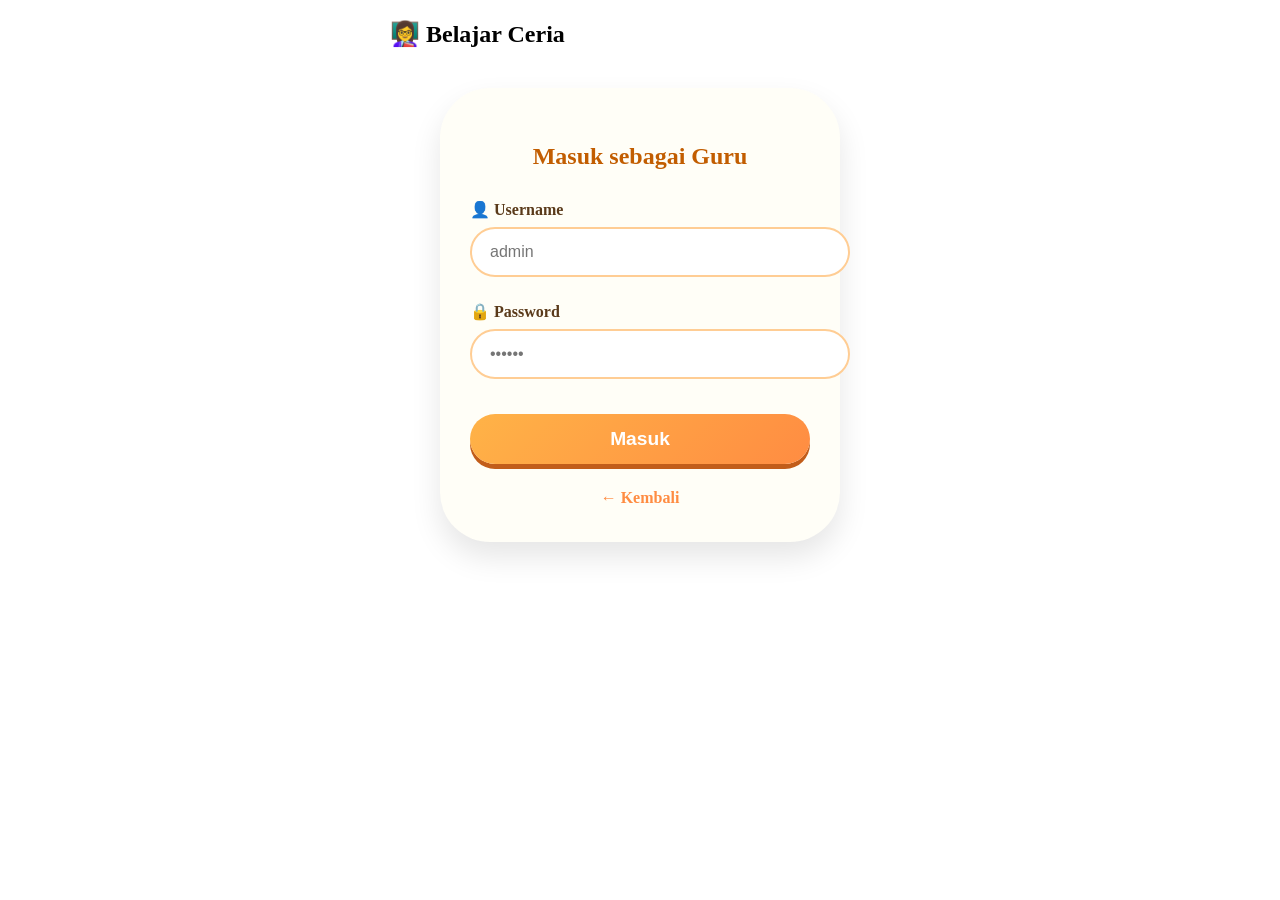
==== guru/dashboard.html @ c37fb33f "Add files via upload" ====
<!DOCTYPE html>
<html lang="id">
<head>
  <meta charset="UTF-8">
  <meta name="viewport" content="width=device-width, initial-scale=1.0, user-scalable=yes">
  <title>Dashboard Guru | Belajar Ceria</title>
  <link rel="stylesheet" href="../css/style-umum.css">
  <link href="https://fonts.googleapis.com/css2?family=Comic+Neue:wght@400;700&display=swap" rel="stylesheet">
  <style>
    .stats-container {
      background: #fef7e6;
      border-radius: 50px;
      padding: 1.5rem;
    }
    
    /* Tabel wrapper dengan scroll VERTIKAL */
    .table-wrapper {
      max-height: 450px;
      overflow-y: auto;
      overflow-x: auto;
      border-radius: 30px;
      margin-top: 15px;
      border: 1px solid #ffdd99;
    }
    
    table {
      width: 100%;
      border-collapse: collapse;
      background: white;
      min-width: 900px;
    }
    
    th {
      background: #ffb347;
      color: white;
      padding: 12px 10px;
      font-weight: bold;
      position: sticky;
      top: 0;
      z-index: 10;
      white-space: nowrap;
    }
    
    td {
      padding: 10px 8px;
      text-align: center;
      border-bottom: 1px solid #f0e0c0;
      white-space: nowrap;
    }
    
    .progress-bar {
      background: #eee;
      border-radius: 20px;
      height: 20px;
      width: 100%;
      min-width: 80px;
      overflow: hidden;
    }
    .progress-fill {
      background: #4caf50;
      height: 100%;
      border-radius: 20px;
    }
    .detail-btn {
      background: #ffb347;
      border: none;
      padding: 5px 12px;
      border-radius: 30px;
      color: white;
      cursor: pointer;
      font-size: 0.75rem;
    }
    .add-btn {
      background: #4caf50;
      border: none;
      padding: 10px 20px;
      border-radius: 40px;
      color: white;
      font-weight: bold;
      cursor: pointer;
      margin-top: 20px;
    }
    .reset-btn {
      background: #ff8c42;
      border: none;
      padding: 10px 20px;
      border-radius: 40px;
      color: white;
      font-weight: bold;
      cursor: pointer;
      margin-top: 20px;
      margin-left: 10px;
    }
    .filter-buttons {
      display: flex;
      gap: 10px;
      margin-bottom: 15px;
      flex-wrap: wrap;
    }
    .filter-btn {
      background: #ffe0b5;
      border: none;
      padding: 6px 15px;
      border-radius: 30px;
      cursor: pointer;
      font-size: 0.85rem;
    }
    .filter-btn.active {
      background: #ffb347;
      color: white;
    }
    .badge-small {
      display: inline-block;
      background: #ffb347;
      border-radius: 20px;
      padding: 2px 8px;
      font-size: 0.7rem;
      color: white;
    }
    .info-text {
      text-align: center;
      margin-top: 10px;
      font-size: 0.8rem;
      color: #8B5E3C;
    }
    
    @media (max-width: 600px) {
      .stats-container { padding: 1rem; }
      .table-wrapper { max-height: 350px; }
      .filter-btn { padding: 4px 10px; font-size: 0.7rem; }
      th, td { padding: 6px 4px; font-size: 0.7rem; }
      .detail-btn { padding: 3px 8px; font-size: 0.65rem; }
    }
  </style>
</head>
<body>
<div class="app-container">
  <div class="header">
    <div class="logo"><h2>👩‍🏫 Panel Guru</h2></div>
    <div class="user-info">
      <span>👨‍🏫 Admin</span>
      <button class="logout-btn" onclick="logoutGuru()">🚪 Keluar</button>
    </div>
  </div>
  <div class="main-content" id="mainContent"></div>
</div>

<script src="../js/data.js"></script>
<script src="../js/guru.js"></script>
<script>
    let currentFilter = "semua";
    
    function getStudentStats() {
      let stats = [];
      for (let student of studentsList) {
        let progress = getStudentProgress(student);
        let writeCount = progress.writeCount || 0;
        let writtenCount = (progress.writtenLetters || []).length;
        let readCount = progress.readCount || 0;
        let mathCount = progress.mathCount || 0;
        let totalAktivitas = writeCount + readCount + mathCount;
        let earnedCount = (progress.achievements || []).length;
        let totalAchievements = achievements.length;
        
        stats.push({
          nama: student,
          menulis: writeCount,
          hurufDikuasai: writtenCount,
          membaca: readCount,
          berhitung: mathCount,
          totalAktivitas: totalAktivitas,
          lencana: earnedCount,
          totalLencana: totalAchievements,
          persenHuruf: Math.round((writtenCount / 26) * 100)
        });
      }
      
      // Urutkan berdasarkan nama A-Z
      stats.sort((a, b) => a.nama.localeCompare(b.nama, 'id'));
      
      return stats;
    }
    
    function renderDashboard() {
      let allStats = getStudentStats();
      
      // Filter
      let filteredStats = allStats;
      if (currentFilter === "aktif") {
        filteredStats = allStats.filter(s => s.totalAktivitas > 0);
      } else if (currentFilter === "perlu") {
        filteredStats = allStats.filter(s => s.persenHuruf < 25);
      }
      
      let html = `
        <div class="stats-container">
          <h2 style="color:#5a3a1a; margin-bottom:15px;">📊 Progress Belajar Murid</h2>
          
          <div class="filter-buttons">
            <button class="filter-btn ${currentFilter === 'semua' ? 'active' : ''}" onclick="setFilter('semua')">📋 Semua (${allStats.length})</button>
            <button class="filter-btn ${currentFilter === 'aktif' ? 'active' : ''}" onclick="setFilter('aktif')">⭐ Aktif (${allStats.filter(s=>s.totalAktivitas>0).length})</button>
            <button class="filter-btn ${currentFilter === 'perlu' ? 'active' : ''}" onclick="setFilter('perlu')">📖 Perlu Bimbingan (${allStats.filter(s=>s.persenHuruf<25).length})</button>
          </div>
          
          <div class="table-wrapper">
            <table>
              <thead>
                <tr>
                  <th>No</th>
                  <th>Nama</th>
                  <th>✍️ Menulis</th>
                  <th>🔤 Huruf</th>
                  <th>📖 Membaca</th>
                  <th>🔢 Berhitung</th>
                  <th>📊 Progres</th>
                  <th>🏆 Lencana</th>
                  <th>⭐ Total</th>
                  <th>Aksi</th>
                </tr>
              </thead>
              <tbody>
      `;
      
      let no = 1;
      for (let s of filteredStats) {
        let progresWarna = s.persenHuruf >= 50 ? "#4caf50" : (s.persenHuruf >= 25 ? "#ff9800" : "#f44336");
        html += `
          <tr>
            <td>${no++}</td>
            <td><strong>${s.nama}</strong></td>
            <td>${s.menulis}x</td>
            <td>${s.hurufDikuasai}/26</td>
            <td>${s.membaca}x</td>
            <td>${s.berhitung}x</td>
            <td>
              <div class="progress-bar">
                <div class="progress-fill" style="width: ${s.persenHuruf}%; background: ${progresWarna};"></div>
              </div>
              <span style="font-size:0.65rem;">${s.persenHuruf}%</span>
            </td>
            <td><span class="badge-small">${s.lencana}/${s.totalLencana}</span></td>
            <td><strong>${s.totalAktivitas}</strong></td>
            <td><button class="detail-btn" onclick="lihatDetail('${s.nama}')">Detail</button></td>
          </tr>
        `;
      }
      
      if (filteredStats.length === 0) {
        html += `<tr><td colspan="10" style="text-align:center;">Belum ada data murid</td></tr>`;
      }
      
      html += `
              </tbody>
            </table>
          </div>
          <div class="info-text">
            Total ${filteredStats.length} murid
          </div>
          
          <div style="margin-top: 20px; display: flex; gap: 15px; justify-content: center; flex-wrap: wrap;">
            <button class="add-btn" onclick="tambahMurid()">➕ Tambah Murid Baru</button>
            <button class="reset-btn" onclick="resetDataGuru()">🔄 Reset Semua Data</button>
          </div>
          <div id="msg" class="message" style="margin-top:15px;"></div>
        </div>
      `;
      
      document.getElementById("mainContent").innerHTML = html;
    }
    
    function setFilter(filter) {
      currentFilter = filter;
      renderDashboard();
    }
    
    function tambahMurid() {
      let newName = prompt("Masukkan nama murid baru:");
      if (newName && newName.trim()) {
        // Kapitalisasi huruf pertama
        let formattedName = newName.trim().charAt(0).toUpperCase() + newName.trim().slice(1).toLowerCase();
        if (addStudent(formattedName)) {
          document.getElementById("msg").className = "message success";
          document.getElementById("msg").innerHTML = `✅ Murid ${formattedName} berhasil ditambahkan!`;
          setTimeout(() => renderDashboard(), 1000);
        } else {
          document.getElementById("msg").className = "message error";
          document.getElementById("msg").innerHTML = `❌ Nama ${formattedName} sudah ada!`;
        }
      }
    }
    
    function resetDataGuru() {
      if (confirm("Yakin ingin mereset semua data? Semua progress murid akan hilang!")) {
        localStorage.clear();
        alert("Data telah direset! Halaman akan dimuat ulang.");
        window.location.reload();
      }
    }
    
    function lihatDetail(nama) {
      window.location.href = `detail-murid.html?nama=${encodeURIComponent(nama)}`;
    }
    
    function logoutGuru() {
      sessionStorage.removeItem("bc_teacher_logged");
      window.location.href = "login.html";
    }
    
    // Cek auth
    if (sessionStorage.getItem("bc_teacher_logged") !== "true") {
      window.location.href = "login.html";
    }
    
    renderDashboard();
    
    window.setFilter = setFilter;
    window.tambahMurid = tambahMurid;
    window.resetDataGuru = resetDataGuru;
    window.lihatDetail = lihatDetail;
    window.logoutGuru = logoutGuru;
</script>
</body>
</html>
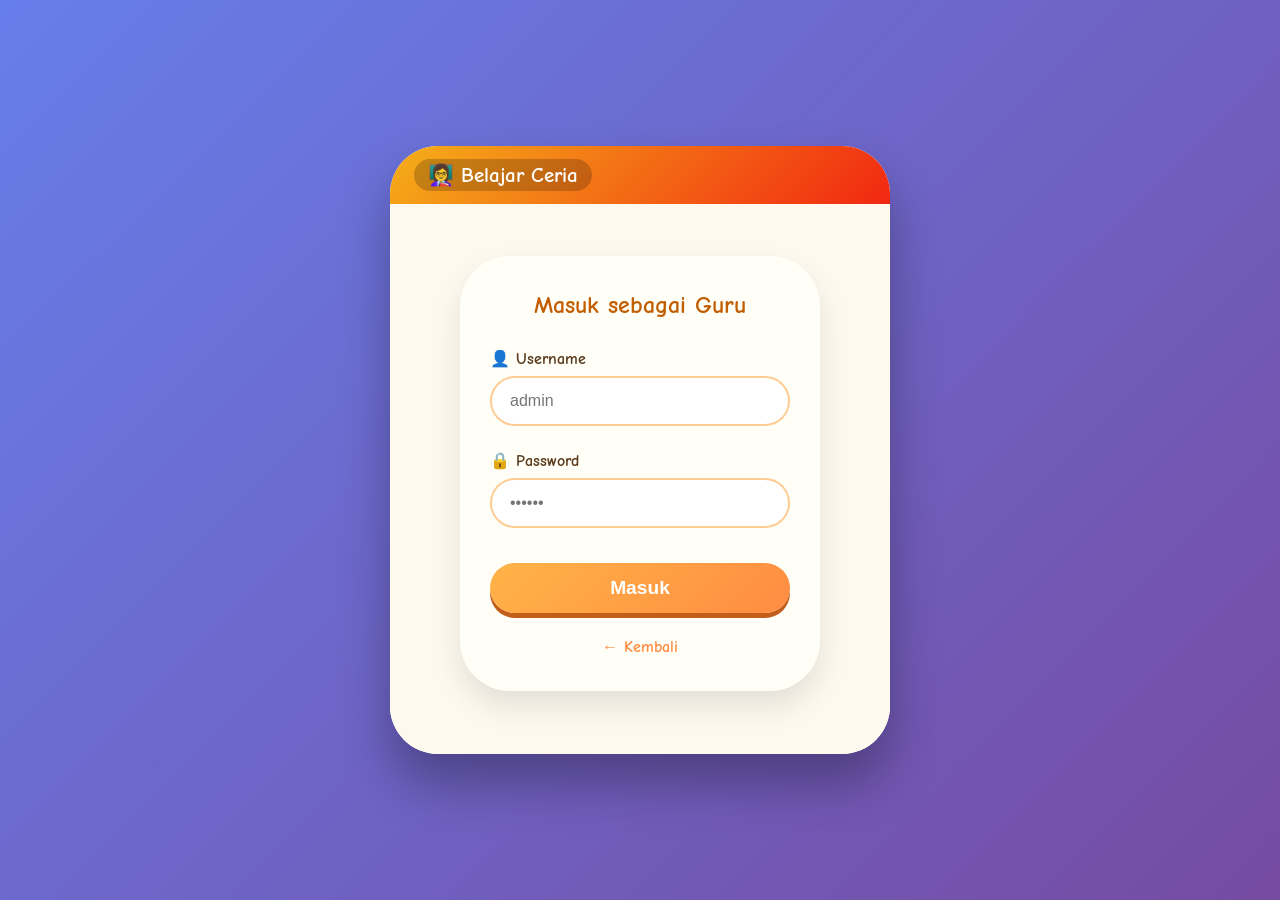
==== commit 7ccc5168: "modul" ====
--- a/guru/dashboard.html
+++ b/guru/dashboard.html
@@ -145,7 +145,7 @@
   <div class="main-content" id="mainContent"></div>
 </div>
 
-<script src="../js/data.js"></script>
+<script type="module" src="../js/data.js"></script>
 <script src="../js/guru.js"></script>
 <script>
     let currentFilter = "semua";
@@ -320,4 +320,4 @@
     window.logoutGuru = logoutGuru;
 </script>
 </body>
-</html>+</html>
--- a/css/style-umum.css
+++ b/css/style-umum.css
@@ -0,0 +1,284 @@
+* {
+  margin: 0;
+  padding: 0;
+  box-sizing: border-box;
+}
+
+body {
+  background: linear-gradient(135deg, #667eea 0%, #764ba2 100%);
+  min-height: 100vh;
+  padding: 16px;
+  display: flex;
+  justify-content: center;
+  align-items: center;
+  font-family: 'Comic Neue', 'Comic Sans MS', 'Chalkboard SE', 'Poppins', sans-serif;
+}
+
+.app-container {
+  max-width: 1300px;
+  width: 100%;
+  background: white;
+  border-radius: 48px;
+  box-shadow: 0 30px 50px rgba(0,0,0,0.3);
+  overflow: hidden;
+}
+
+.header {
+  background: linear-gradient(135deg, #f5af19, #f12711);
+  padding: 0.8rem 1.5rem;
+  display: flex;
+  justify-content: space-between;
+  align-items: center;
+  flex-wrap: wrap;
+  gap: 10px;
+}
+
+.logo h2 {
+  font-size: 1.3rem;
+  color: white;
+  background: rgba(0,0,0,0.2);
+  padding: 4px 14px;
+  border-radius: 40px;
+}
+
+.user-info {
+  background: rgba(255,255,255,0.9);
+  padding: 4px 14px;
+  border-radius: 40px;
+  font-weight: bold;
+  display: flex;
+  align-items: center;
+  gap: 10px;
+  color: #f12711;
+}
+
+.logout-btn {
+  background: #ff8888;
+  border: none;
+  padding: 4px 12px;
+  border-radius: 30px;
+  color: white;
+  font-weight: bold;
+  cursor: pointer;
+  text-decoration: none;
+}
+
+.main-content {
+  padding: 2rem;
+  min-height: 550px;
+  background: #fef9ef;
+}
+
+/* Tombol umum */
+.btn {
+  background: linear-gradient(135deg, #ffb347, #ff8c42);
+  border: none;
+  padding: 10px 24px;
+  border-radius: 40px;
+  font-weight: bold;
+  color: white;
+  cursor: pointer;
+  text-decoration: none;
+  display: inline-block;
+  font-family: inherit;
+}
+
+.btn-back {
+  background: #ff8c42;
+  margin-bottom: 15px;
+}
+
+.btn-danger {
+  background: #ff8888;
+}
+
+/* Grid untuk dashboard */
+.dashboard-grid {
+  display: grid;
+  grid-template-columns: repeat(auto-fit, minmax(160px, 1fr));
+  gap: 1.2rem;
+  margin-top: 1.5rem;
+}
+
+.card {
+  background: linear-gradient(145deg, #ffffff, #fff5e6);
+  border-radius: 50px;
+  padding: 1.2rem 0.8rem;
+  text-align: center;
+  cursor: pointer;
+  box-shadow: 0 10px 0 #b97f2e;
+  border: 2px solid #ffd966;
+  transition: 0.05s linear;
+}
+
+.card:active {
+  transform: translateY(4px);
+  box-shadow: 0 5px 0 #b97f2e;
+}
+
+.card-emoji {
+  font-size: 3rem;
+}
+
+.card-title {
+  font-size: 1.1rem;
+  font-weight: bold;
+  color: #c25d00;
+}
+
+/* Form login guru */
+.login-container {
+  max-width: 400px;
+  margin: 0 auto;
+}
+
+.form-group {
+  margin-bottom: 20px;
+}
+
+.form-group label {
+  display: block;
+  font-weight: bold;
+  color: #5a3a1a;
+  margin-bottom: 8px;
+}
+
+.form-group input {
+  width: 100%;
+  padding: 14px 20px;
+  border: 3px solid #ffcd94;
+  border-radius: 60px;
+  font-size: 1rem;
+}
+
+.message {
+  margin-top: 15px;
+  padding: 12px;
+  border-radius: 40px;
+  text-align: center;
+  font-weight: bold;
+  display: none;
+}
+
+.message.error {
+  background: #ffcdd2;
+  color: #b71c1c;
+  display: block;
+}
+
+.message.success {
+  background: #c8e6c9;
+  color: #1b5e20;
+  display: block;
+}
+
+/* Table untuk guru */
+table {
+  width: 100%;
+  border-collapse: collapse;
+  background: white;
+  border-radius: 30px;
+  overflow: hidden;
+}
+
+th, td {
+  padding: 12px;
+  text-align: left;
+  border-bottom: 1px solid #f0e0c0;
+}
+
+th {
+  background: #ffefcf;
+  color: #c25d00;
+}
+
+/* Badge lencana */
+.badge {
+  background: #ffd966;
+  border-radius: 40px;
+  padding: 5px 12px;
+  font-size: 0.75rem;
+  font-weight: bold;
+  display: inline-flex;
+  align-items: center;
+  gap: 5px;
+}
+
+.badge-earned {
+  background: #ffb347;
+  color: white;
+}
+
+.badge-locked {
+  background: #ddd;
+  color: #999;
+  filter: grayscale(0.5);
+}
+
+/* Writing Area */
+.writing-area {
+  background: white;
+  border-radius: 50px;
+  padding: 1.5rem;
+}
+
+.char-selector {
+  display: flex;
+  flex-wrap: wrap;
+  gap: 8px;
+  justify-content: center;
+  margin: 15px 0;
+  max-height: 150px;
+  overflow-y: auto;
+}
+
+.char-btn {
+  background: #ffefcf;
+  border: 2px solid #ffb347;
+  border-radius: 40px;
+  padding: 8px 16px;
+  font-size: 1.1rem;
+  font-weight: bold;
+  cursor: pointer;
+}
+
+.char-btn.active {
+  background: #ffb347;
+  color: white;
+}
+
+canvas {
+  background: #fffef7;
+  border-radius: 30px;
+  box-shadow: inset 0 0 0 3px #ffe0aa;
+  cursor: crosshair;
+  touch-action: none;
+  width: 100%;
+  aspect-ratio: 1/1;
+  margin: 10px 0;
+}
+
+.guide-image {
+  text-align: center;
+  font-size: 3rem;
+  background: #f0f8ff;
+  border-radius: 40px;
+  padding: 15px;
+  margin: 10px 0;
+}
+
+.toolbar {
+  display: flex;
+  gap: 12px;
+  justify-content: center;
+  flex-wrap: wrap;
+  margin: 15px 0;
+}
+
+/* Responsive */
+@media (max-width: 600px) {
+  .main-content { padding: 1rem; }
+  .card-emoji { font-size: 2rem; }
+  th, td { padding: 8px; font-size: 0.8rem; }
+  .char-btn { padding: 5px 12px; font-size: 0.9rem; }
+}
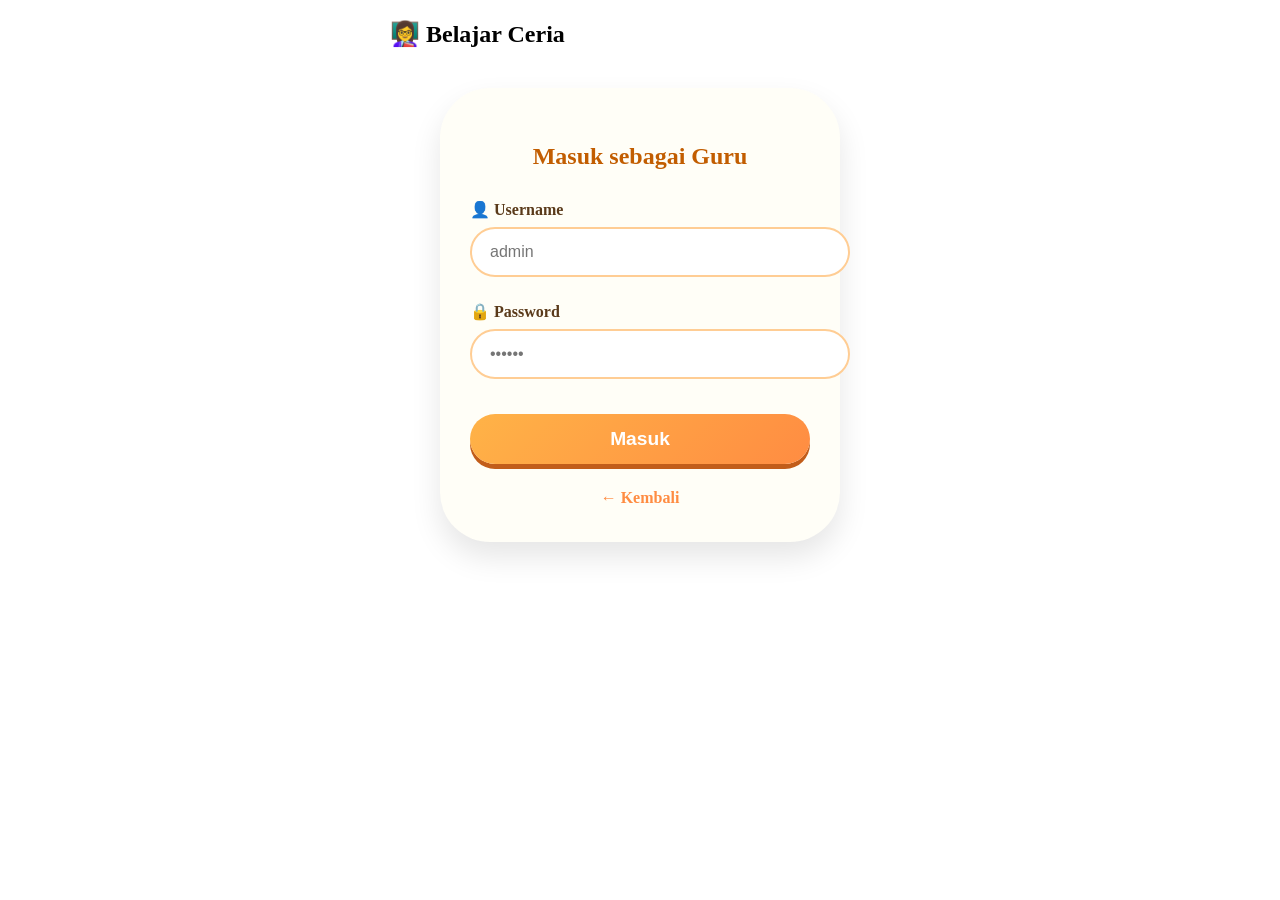
==== commit f7ad5fc6: "Refactor dashboard HTML structure and styles" ====
--- a/guru/dashboard.html
+++ b/guru/dashboard.html
@@ -4,7 +4,7 @@
   <meta charset="UTF-8">
   <meta name="viewport" content="width=device-width, initial-scale=1.0, user-scalable=yes">
   <title>Dashboard Guru | Belajar Ceria</title>
-  <link rel="stylesheet" href="../css/style-umum.css">
+  <link rel="stylesheet" href="../assets/style-umum.css">
   <link href="https://fonts.googleapis.com/css2?family=Comic+Neue:wght@400;700&display=swap" rel="stylesheet">
   <style>
     .stats-container {
@@ -145,7 +145,7 @@
   <div class="main-content" id="mainContent"></div>
 </div>
 
-<script type="module" src="../js/data.js"></script>
+<script src="../js/data.js"></script>
 <script src="../js/guru.js"></script>
 <script>
     let currentFilter = "semua";
--- a/assets/style-umum.css
+++ b/assets/style-umum.css
@@ -0,0 +1,284 @@
+* {
+  margin: 0;
+  padding: 0;
+  box-sizing: border-box;
+}
+
+body {
+  background: linear-gradient(135deg, #667eea 0%, #764ba2 100%);
+  min-height: 100vh;
+  padding: 16px;
+  display: flex;
+  justify-content: center;
+  align-items: center;
+  font-family: 'Comic Neue', 'Comic Sans MS', 'Chalkboard SE', 'Poppins', sans-serif;
+}
+
+.app-container {
+  max-width: 1300px;
+  width: 100%;
+  background: white;
+  border-radius: 48px;
+  box-shadow: 0 30px 50px rgba(0,0,0,0.3);
+  overflow: hidden;
+}
+
+.header {
+  background: linear-gradient(135deg, #f5af19, #f12711);
+  padding: 0.8rem 1.5rem;
+  display: flex;
+  justify-content: space-between;
+  align-items: center;
+  flex-wrap: wrap;
+  gap: 10px;
+}
+
+.logo h2 {
+  font-size: 1.3rem;
+  color: white;
+  background: rgba(0,0,0,0.2);
+  padding: 4px 14px;
+  border-radius: 40px;
+}
+
+.user-info {
+  background: rgba(255,255,255,0.9);
+  padding: 4px 14px;
+  border-radius: 40px;
+  font-weight: bold;
+  display: flex;
+  align-items: center;
+  gap: 10px;
+  color: #f12711;
+}
+
+.logout-btn {
+  background: #ff8888;
+  border: none;
+  padding: 4px 12px;
+  border-radius: 30px;
+  color: white;
+  font-weight: bold;
+  cursor: pointer;
+  text-decoration: none;
+}
+
+.main-content {
+  padding: 2rem;
+  min-height: 550px;
+  background: #fef9ef;
+}
+
+/* Tombol umum */
+.btn {
+  background: linear-gradient(135deg, #ffb347, #ff8c42);
+  border: none;
+  padding: 10px 24px;
+  border-radius: 40px;
+  font-weight: bold;
+  color: white;
+  cursor: pointer;
+  text-decoration: none;
+  display: inline-block;
+  font-family: inherit;
+}
+
+.btn-back {
+  background: #ff8c42;
+  margin-bottom: 15px;
+}
+
+.btn-danger {
+  background: #ff8888;
+}
+
+/* Grid untuk dashboard */
+.dashboard-grid {
+  display: grid;
+  grid-template-columns: repeat(auto-fit, minmax(160px, 1fr));
+  gap: 1.2rem;
+  margin-top: 1.5rem;
+}
+
+.card {
+  background: linear-gradient(145deg, #ffffff, #fff5e6);
+  border-radius: 50px;
+  padding: 1.2rem 0.8rem;
+  text-align: center;
+  cursor: pointer;
+  box-shadow: 0 10px 0 #b97f2e;
+  border: 2px solid #ffd966;
+  transition: 0.05s linear;
+}
+
+.card:active {
+  transform: translateY(4px);
+  box-shadow: 0 5px 0 #b97f2e;
+}
+
+.card-emoji {
+  font-size: 3rem;
+}
+
+.card-title {
+  font-size: 1.1rem;
+  font-weight: bold;
+  color: #c25d00;
+}
+
+/* Form login guru */
+.login-container {
+  max-width: 400px;
+  margin: 0 auto;
+}
+
+.form-group {
+  margin-bottom: 20px;
+}
+
+.form-group label {
+  display: block;
+  font-weight: bold;
+  color: #5a3a1a;
+  margin-bottom: 8px;
+}
+
+.form-group input {
+  width: 100%;
+  padding: 14px 20px;
+  border: 3px solid #ffcd94;
+  border-radius: 60px;
+  font-size: 1rem;
+}
+
+.message {
+  margin-top: 15px;
+  padding: 12px;
+  border-radius: 40px;
+  text-align: center;
+  font-weight: bold;
+  display: none;
+}
+
+.message.error {
+  background: #ffcdd2;
+  color: #b71c1c;
+  display: block;
+}
+
+.message.success {
+  background: #c8e6c9;
+  color: #1b5e20;
+  display: block;
+}
+
+/* Table untuk guru */
+table {
+  width: 100%;
+  border-collapse: collapse;
+  background: white;
+  border-radius: 30px;
+  overflow: hidden;
+}
+
+th, td {
+  padding: 12px;
+  text-align: left;
+  border-bottom: 1px solid #f0e0c0;
+}
+
+th {
+  background: #ffefcf;
+  color: #c25d00;
+}
+
+/* Badge lencana */
+.badge {
+  background: #ffd966;
+  border-radius: 40px;
+  padding: 5px 12px;
+  font-size: 0.75rem;
+  font-weight: bold;
+  display: inline-flex;
+  align-items: center;
+  gap: 5px;
+}
+
+.badge-earned {
+  background: #ffb347;
+  color: white;
+}
+
+.badge-locked {
+  background: #ddd;
+  color: #999;
+  filter: grayscale(0.5);
+}
+
+/* Writing Area */
+.writing-area {
+  background: white;
+  border-radius: 50px;
+  padding: 1.5rem;
+}
+
+.char-selector {
+  display: flex;
+  flex-wrap: wrap;
+  gap: 8px;
+  justify-content: center;
+  margin: 15px 0;
+  max-height: 150px;
+  overflow-y: auto;
+}
+
+.char-btn {
+  background: #ffefcf;
+  border: 2px solid #ffb347;
+  border-radius: 40px;
+  padding: 8px 16px;
+  font-size: 1.1rem;
+  font-weight: bold;
+  cursor: pointer;
+}
+
+.char-btn.active {
+  background: #ffb347;
+  color: white;
+}
+
+canvas {
+  background: #fffef7;
+  border-radius: 30px;
+  box-shadow: inset 0 0 0 3px #ffe0aa;
+  cursor: crosshair;
+  touch-action: none;
+  width: 100%;
+  aspect-ratio: 1/1;
+  margin: 10px 0;
+}
+
+.guide-image {
+  text-align: center;
+  font-size: 3rem;
+  background: #f0f8ff;
+  border-radius: 40px;
+  padding: 15px;
+  margin: 10px 0;
+}
+
+.toolbar {
+  display: flex;
+  gap: 12px;
+  justify-content: center;
+  flex-wrap: wrap;
+  margin: 15px 0;
+}
+
+/* Responsive */
+@media (max-width: 600px) {
+  .main-content { padding: 1rem; }
+  .card-emoji { font-size: 2rem; }
+  th, td { padding: 8px; font-size: 0.8rem; }
+  .char-btn { padding: 5px 12px; font-size: 0.9rem; }
+}
